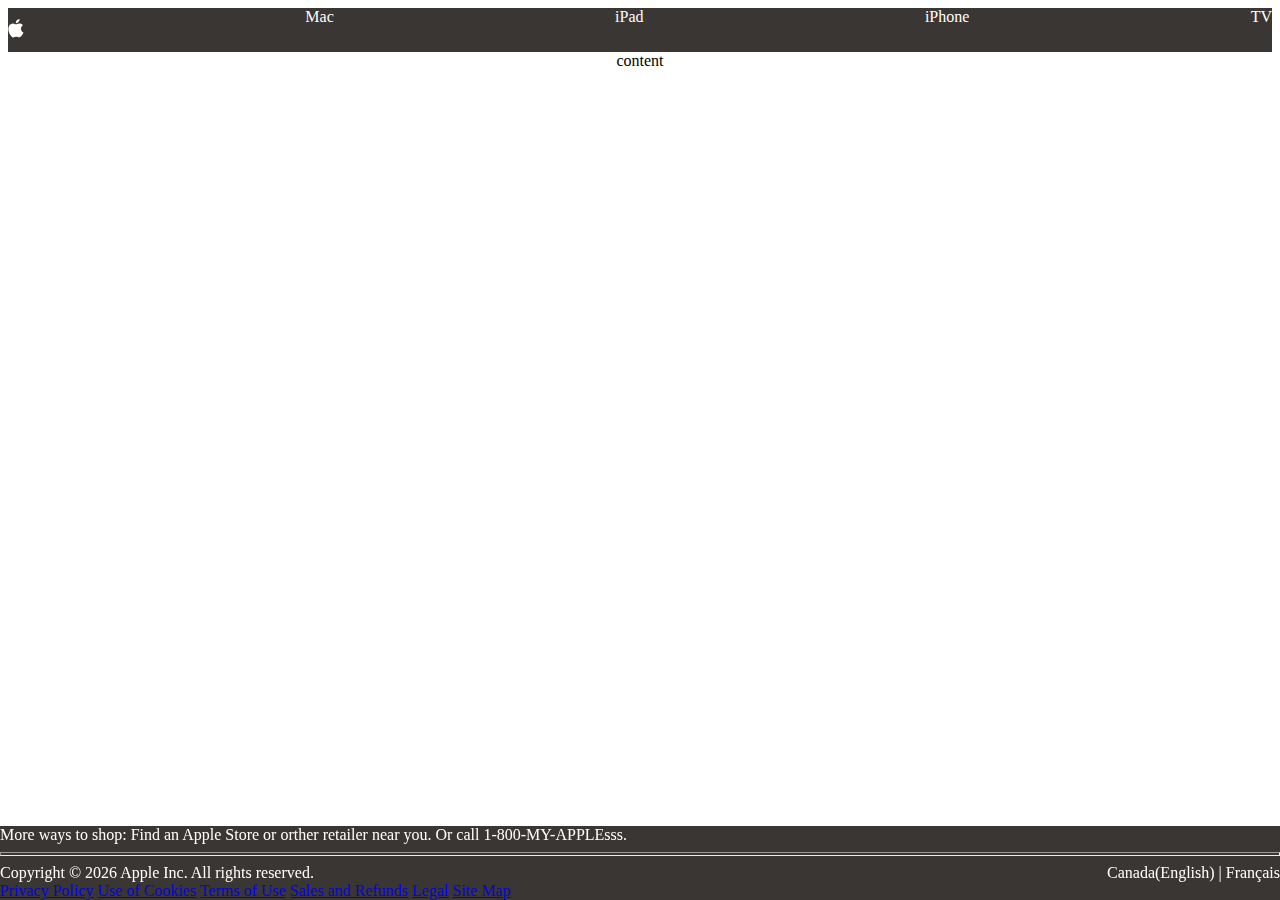
==== exercise01/index.html @ fb66993c "first commit" ====
<!DOCTYPE html>
<html lang="en">
  <head>
    <meta charset="UTF-8" />
    <meta http-equiv="X-UA-Compatible" content="IE=edge" />
    <meta name="viewport" content="width=device-width, initial-scale=1.0" />
    <title>Document</title>
    <link rel="stylesheet" href="style.css" />
  </head>
  <body>
    <div class="rows">
      <header>
        <img src="./imgs/icons.svg" alt="apple-logo" />
        <div class="Mac">Mac</div>
        <div class="Ipad">iPad</div>
        <div class="iPhone">iPhone</div>
        <div class="TV">TV</div>
      </header>
      <div>content</div>
      <footer>
        <div class="contact">
          More ways to shop: Find an Apple Store or orther retailer near you. Or
          call 1-800-MY-APPLEsss.
        </div>

        <hr style="height: 2px" class="line" />

        <div class="footer-row">
          <div>
            Copyright ©
            <script>
              document.write(new Date().getFullYear());
            </script>
            Apple Inc. All rights reserved.
          </div>
          <div class="language">Canada(English) | Français</div>
        </div>
        <div class="legal-links">
          <a href="#" class="legal-link"> Privacy Policy</a>
          <a href="#" class="legal-link"> Use of Cookies</a>
          <a href="#" class="legal-link"> Terms of Use</a>
          <a href="#" class="legal-link"> Sales and Refunds</a>
          <a href="#" class="legal-link"> Legal</a>
          <a href="#" class="legal-link"> Site Map</a>
        </div>
      </footer>
    </div>
  </body>
</html>
---- exercise01/style.css ----
header {
  background-color: #3a3633;
  color: #fff;
}

footer {
  background-color: #3a3633;
  color: #fff;
  position: fixed;
  bottom: 0;
}

/* flexbox */
.rows {
  display: flex;
  flex-direction: column;
  align-items: center;
  /* padding: 0 30px; */
  height: 100%;
  /* align-content: space-between; */
}

.footer-row {
  display: flex;
  justify-content: space-between;
}

header {
  width: 100%;
  display: flex;
  flex-direction: row;
  justify-content: space-between;
  /* padding: 200px, 30px; */
}

footer {
  width: 100%;
}
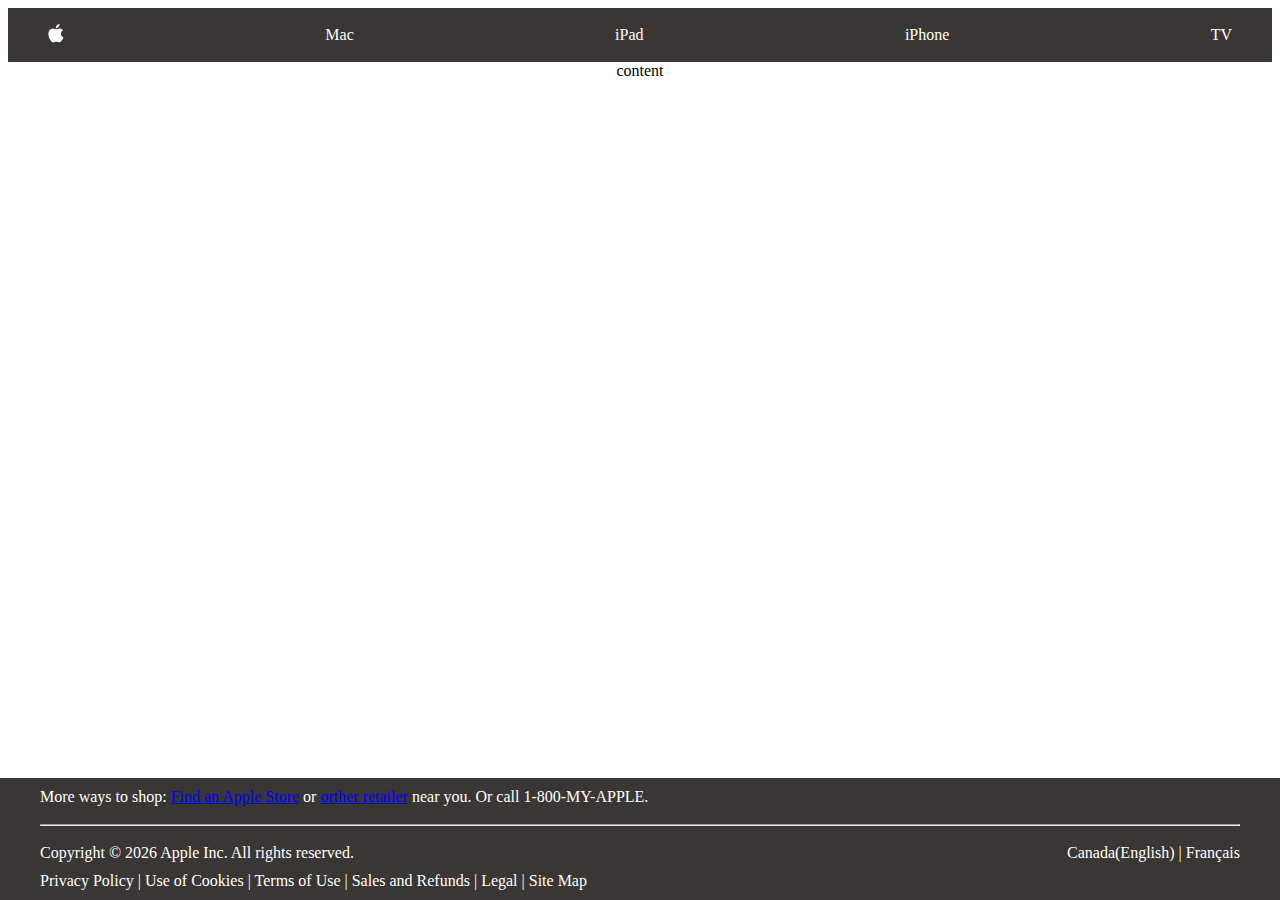
==== commit dd993dc1: "some HTML and CSS changes." ====
--- a/exercise01/index.html
+++ b/exercise01/index.html
@@ -10,7 +10,7 @@
   <body>
     <div class="rows">
       <header>
-        <img src="./imgs/icons.svg" alt="apple-logo" />
+        <img src="./imgs/icons.svg" class="logo" alt="apple-logo" />
         <div class="Mac">Mac</div>
         <div class="Ipad">iPad</div>
         <div class="iPhone">iPhone</div>
@@ -19,14 +19,16 @@
       <div>content</div>
       <footer>
         <div class="contact">
-          More ways to shop: Find an Apple Store or orther retailer near you. Or
-          call 1-800-MY-APPLEsss.
+          More ways to shop:
+          <a href="#" class="apple-store"> Find an Apple Store</a> or
+          <a href="#" class="retailer-info"> orther retailer</a> near you. Or
+          call 1-800-MY-APPLE.
         </div>
 
-        <hr style="height: 2px" class="line" />
+        <hr class="line" style="margin-left: 40px; margin-right: 40px" />
 
         <div class="footer-row">
-          <div>
+          <div class="copyright">
             Copyright ©
             <script>
               document.write(new Date().getFullYear());
@@ -36,11 +38,11 @@
           <div class="language">Canada(English) | Français</div>
         </div>
         <div class="legal-links">
-          <a href="#" class="legal-link"> Privacy Policy</a>
-          <a href="#" class="legal-link"> Use of Cookies</a>
-          <a href="#" class="legal-link"> Terms of Use</a>
-          <a href="#" class="legal-link"> Sales and Refunds</a>
-          <a href="#" class="legal-link"> Legal</a>
+          <a href="#" class="legal-link"> Privacy Policy |</a>
+          <a href="#" class="legal-link"> Use of Cookies |</a>
+          <a href="#" class="legal-link"> Terms of Use |</a>
+          <a href="#" class="legal-link"> Sales and Refunds |</a>
+          <a href="#" class="legal-link"> Legal |</a>
           <a href="#" class="legal-link"> Site Map</a>
         </div>
       </footer>
--- a/exercise01/style.css
+++ b/exercise01/style.css
@@ -10,19 +10,44 @@
   bottom: 0;
 }
 
+.content {
+  margin: 0 auto;
+}
+
+.legal-links a {
+  color: #fff;
+  text-decoration: none;
+}
+
+.contact a {
+  color: blue;
+}
+
+.logo,
+.contact,
+.legal-links,
+.copyright {
+  padding-left: 40px;
+}
+
+.TV,
+.language {
+  padding-right: 40px;
+}
+
 /* flexbox */
 .rows {
   display: flex;
   flex-direction: column;
   align-items: center;
-  /* padding: 0 30px; */
-  height: 100%;
-  /* align-content: space-between; */
+  width: 100%;
 }
 
 .footer-row {
   display: flex;
+  /* padding: 0, 40px; */
   justify-content: space-between;
+  align-items: center;
 }
 
 header {
@@ -30,9 +55,16 @@
   display: flex;
   flex-direction: row;
   justify-content: space-between;
-  /* padding: 200px, 30px; */
+  align-items: center;
+  padding-top: 5px;
+  padding-bottom: 5px;
 }
 
 footer {
   width: 100%;
+  display: flex;
+  flex-direction: column;
+  gap: 10px;
+  padding-top: 10px;
+  padding-bottom: 10px;
 }
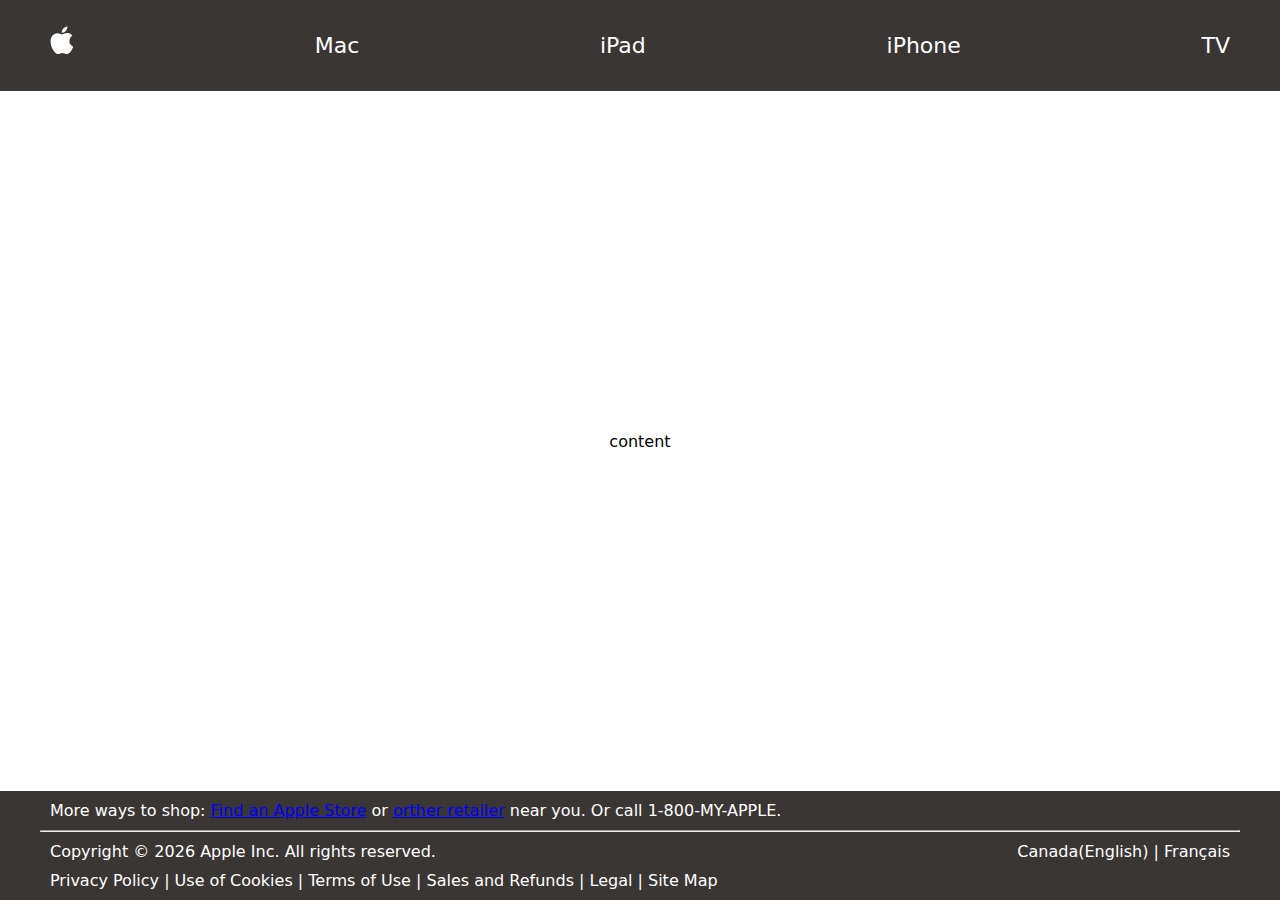
==== commit 09c515d2: "center the content section" ====
--- a/exercise01/index.html
+++ b/exercise01/index.html
@@ -10,13 +10,17 @@
   <body>
     <div class="rows">
       <header>
-        <img src="./imgs/icons.svg" class="logo" alt="apple-logo" />
-        <div class="Mac">Mac</div>
-        <div class="Ipad">iPad</div>
-        <div class="iPhone">iPhone</div>
-        <div class="TV">TV</div>
+        <a href="#"
+          ><img src="./imgs/icons.svg" class="logo" alt="apple-logo"
+        /></a>
+        <a href="#" class="Mac">Mac</a>
+        <a href="#" class="Ipad">iPad</a>
+        <a href="#" class="iPhone">iPhone</a>
+        <a href="#" class="TV">TV</a>
       </header>
-      <div>content</div>
+      <div class="main">
+        <div class="main-text">content</div>
+      </div>
       <footer>
         <div class="contact">
           More ways to shop:
--- a/exercise01/style.css
+++ b/exercise01/style.css
@@ -1,22 +1,44 @@
+* {
+  margin: 0;
+  padding: 0;
+  box-sizing: inherit;
+  font-family: system-ui, -apple-system, BlinkMacSystemFont, "Segoe UI", Roboto,
+    Oxygen, Ubuntu, Cantarell, "Open Sans", "Helvetica Neue", sans-serif;
+}
+
 header {
   background-color: #3a3633;
   color: #fff;
+  font-size: 22px;
+}
+
+header img {
+  height: 3em;
+  width: auto;
+  display: inline-block;
+}
+
+header a {
+  color: #fff;
+  text-decoration: none;
+}
+
+.legal-links a {
+  color: #fff;
+  text-decoration: none;
+}
+
+header a:hover,
+.logo:hover,
+.legal-links a:hover {
+  opacity: 60%;
 }
 
 footer {
   background-color: #3a3633;
   color: #fff;
-  position: fixed;
-  bottom: 0;
-}
-
-.content {
-  margin: 0 auto;
-}
-
-.legal-links a {
-  color: #fff;
-  text-decoration: none;
+  /* position: fixed;
+  bottom: 0; */
 }
 
 .contact a {
@@ -27,27 +49,22 @@
 .contact,
 .legal-links,
 .copyright {
-  padding-left: 40px;
+  padding-left: 50px;
 }
 
 .TV,
 .language {
-  padding-right: 40px;
+  padding-right: 50px;
 }
 
 /* flexbox */
 .rows {
   display: flex;
   flex-direction: column;
-  align-items: center;
+  align-items: stretch;
+  justify-content: space-between;
   width: 100%;
-}
-
-.footer-row {
-  display: flex;
-  /* padding: 0, 40px; */
-  justify-content: space-between;
-  align-items: center;
+  min-height: 100vh;
 }
 
 header {
@@ -56,8 +73,12 @@
   flex-direction: row;
   justify-content: space-between;
   align-items: center;
-  padding-top: 5px;
-  padding-bottom: 5px;
+  padding-top: 10px;
+  padding-bottom: 10px;
+}
+
+.main {
+  align-self: center;
 }
 
 footer {
@@ -68,3 +89,10 @@
   padding-top: 10px;
   padding-bottom: 10px;
 }
+
+.footer-row {
+  display: flex;
+  /* padding: 0, 40px; */
+  justify-content: space-between;
+  align-items: center;
+}
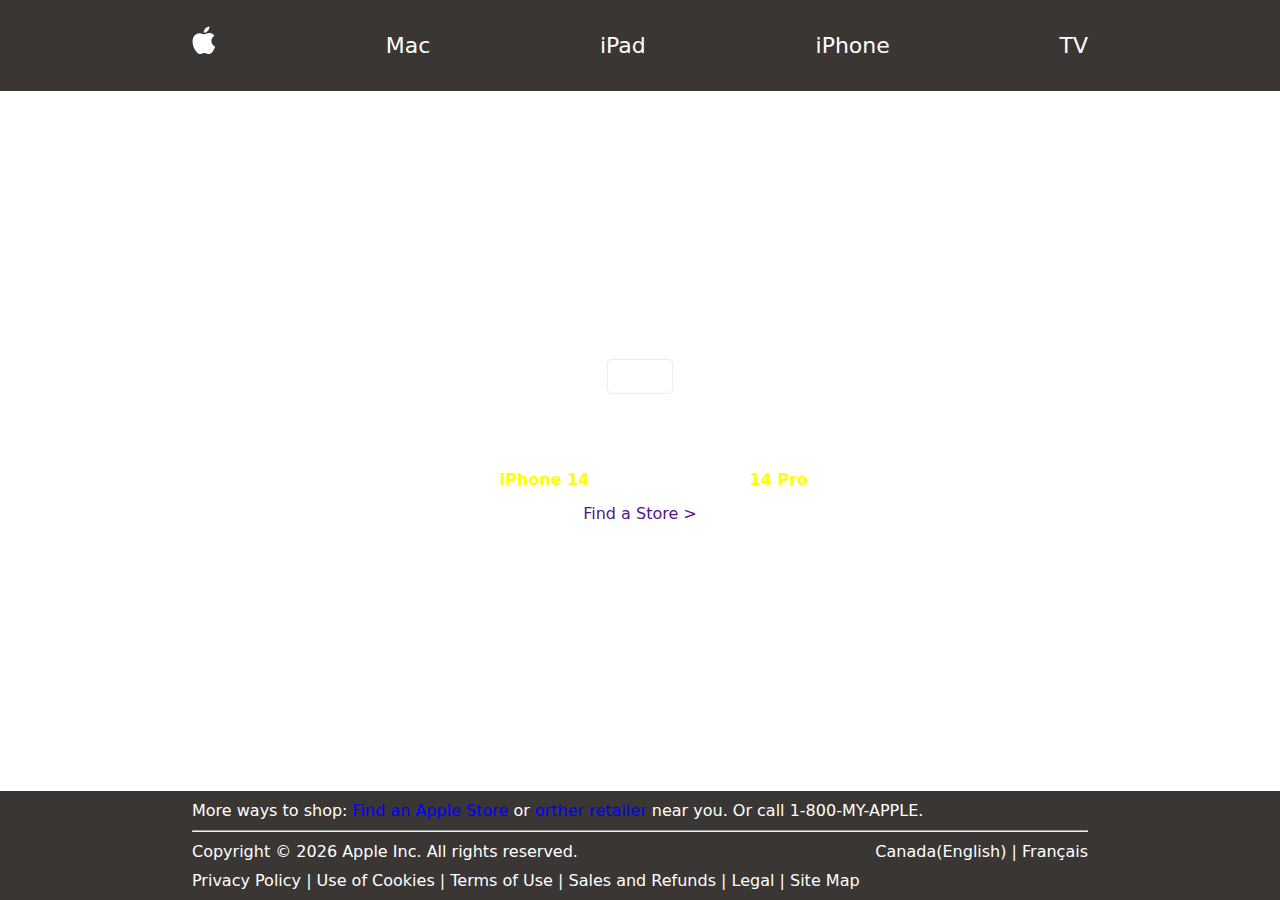
==== commit 67affe0b: "add info to main section" ====
--- a/exercise01/index.html
+++ b/exercise01/index.html
@@ -10,44 +10,59 @@
   <body>
     <div class="rows">
       <header>
-        <a href="#"
-          ><img src="./imgs/icons.svg" class="logo" alt="apple-logo"
-        /></a>
-        <a href="#" class="Mac">Mac</a>
-        <a href="#" class="Ipad">iPad</a>
-        <a href="#" class="iPhone">iPhone</a>
-        <a href="#" class="TV">TV</a>
+        <div class="header-elements">
+          <a href="#"
+            ><img src="./imgs/icons.svg" class="logo" alt="apple-logo"
+          /></a>
+          <a href="#" class="Mac">Mac</a>
+          <a href="#" class="Ipad">iPad</a>
+          <a href="#" class="iPhone">iPhone</a>
+          <a href="#" class="TV">TV</a>
+        </div>
       </header>
       <div class="main">
-        <div class="main-text">content</div>
+        <a href="#" class="apple-main-btn">Apple</a>
+        <h1 class="main-text">Get iPhone 14 Pro from $0 down.*</h1>
+        <h2 class="sub-head">
+          Trade in your current iPhone and get
+          <span class="iphone14-link"> iPhone 14 </span> from $0 down or
+          <span href="#" class="iphone14-link">14 Pro </span> from $79 down at
+          an Apple Store.
+        </h2>
+        <a href="https://www.apple.com/ca/retail/" class="store-btn">
+          Find a Store >
+        </a>
       </div>
+
       <footer>
-        <div class="contact">
-          More ways to shop:
-          <a href="#" class="apple-store"> Find an Apple Store</a> or
-          <a href="#" class="retailer-info"> orther retailer</a> near you. Or
-          call 1-800-MY-APPLE.
-        </div>
+        <div class="footer-elements">
+          <div class="contact">
+            More ways to shop:
+            <a href="#" class="apple-store"> Find an Apple Store</a> or
+            <a href="#" class="retailer-info"> orther retailer</a> near you. Or
+            call 1-800-MY-APPLE.
+          </div>
 
-        <hr class="line" style="margin-left: 40px; margin-right: 40px" />
+          <hr class="line" />
 
-        <div class="footer-row">
-          <div class="copyright">
-            Copyright ©
-            <script>
-              document.write(new Date().getFullYear());
-            </script>
-            Apple Inc. All rights reserved.
+          <div class="footer-row">
+            <div class="copyright">
+              Copyright ©
+              <script>
+                document.write(new Date().getFullYear());
+              </script>
+              Apple Inc. All rights reserved.
+            </div>
+            <div class="language">Canada(English) | Français</div>
           </div>
-          <div class="language">Canada(English) | Français</div>
-        </div>
-        <div class="legal-links">
-          <a href="#" class="legal-link"> Privacy Policy |</a>
-          <a href="#" class="legal-link"> Use of Cookies |</a>
-          <a href="#" class="legal-link"> Terms of Use |</a>
-          <a href="#" class="legal-link"> Sales and Refunds |</a>
-          <a href="#" class="legal-link"> Legal |</a>
-          <a href="#" class="legal-link"> Site Map</a>
+          <div class="legal-links">
+            <a href="#" class="legal-link"> Privacy Policy |</a>
+            <a href="#" class="legal-link"> Use of Cookies |</a>
+            <a href="#" class="legal-link"> Terms of Use |</a>
+            <a href="#" class="legal-link"> Sales and Refunds |</a>
+            <a href="#" class="legal-link"> Legal |</a>
+            <a href="#" class="legal-link"> Site Map</a>
+          </div>
         </div>
       </footer>
     </div>
--- a/exercise01/style.css
+++ b/exercise01/style.css
@@ -1,9 +1,50 @@
 * {
   margin: 0;
   padding: 0;
-  box-sizing: inherit;
+  box-sizing: border-box;
   font-family: system-ui, -apple-system, BlinkMacSystemFont, "Segoe UI", Roboto,
     Oxygen, Ubuntu, Cantarell, "Open Sans", "Helvetica Neue", sans-serif;
+}
+
+a {
+  text-decoration: none;
+}
+
+.apple-main-btn {
+  border: 1px solid rgba(211, 211, 211, 0.437);
+  background-color: transparent;
+  padding: 7px 9px;
+  border-radius: 5px;
+  color: #fff;
+}
+
+.store-btn {
+  border: 0;
+  background-color: transparent;
+  color: rgb(86, 18, 139);
+  text-decoration: none;
+}
+
+h1,
+h2 {
+  color: #fff;
+}
+
+h1 {
+  font-size: 40px;
+}
+
+.iphone14-link:hover {
+  font-size: 20px;
+}
+
+h2 {
+  font-size: 16px;
+}
+
+.iphone14-link {
+  color: yellow;
+  text-decoration: none;
 }
 
 header {
@@ -15,7 +56,7 @@
 header img {
   height: 3em;
   width: auto;
-  display: inline-block;
+  /* display: inline-block; */
 }
 
 header a {
@@ -45,7 +86,7 @@
   color: blue;
 }
 
-.logo,
+/* .logo,
 .contact,
 .legal-links,
 .copyright {
@@ -55,13 +96,13 @@
 .TV,
 .language {
   padding-right: 50px;
-}
+} */
 
 /* flexbox */
 .rows {
   display: flex;
   flex-direction: column;
-  align-items: stretch;
+  align-items: center;
   justify-content: space-between;
   width: 100%;
   min-height: 100vh;
@@ -69,6 +110,12 @@
 
 header {
   width: 100%;
+  display: flex;
+  justify-content: center;
+}
+
+.header-elements {
+  width: 70%;
   display: flex;
   flex-direction: row;
   justify-content: space-between;
@@ -78,11 +125,33 @@
 }
 
 .main {
-  align-self: center;
+  background-image: url(../imgs/apple_background.jpg);
+  background-repeat: no-repeat;
+  background-size: cover;
+  background-attachment: fixed;
+  background-position: center;
+  display: flex;
+  flex: 1;
+  flex-direction: column;
+  justify-content: center;
+  align-items: center;
+  width: 100%;
+  gap: 15px;
+}
+
+h1 {
+  width: 100%;
+  text-align: center;
 }
 
 footer {
   width: 100%;
+  display: flex;
+  justify-content: center;
+}
+
+.footer-elements {
+  width: 70%;
   display: flex;
   flex-direction: column;
   gap: 10px;
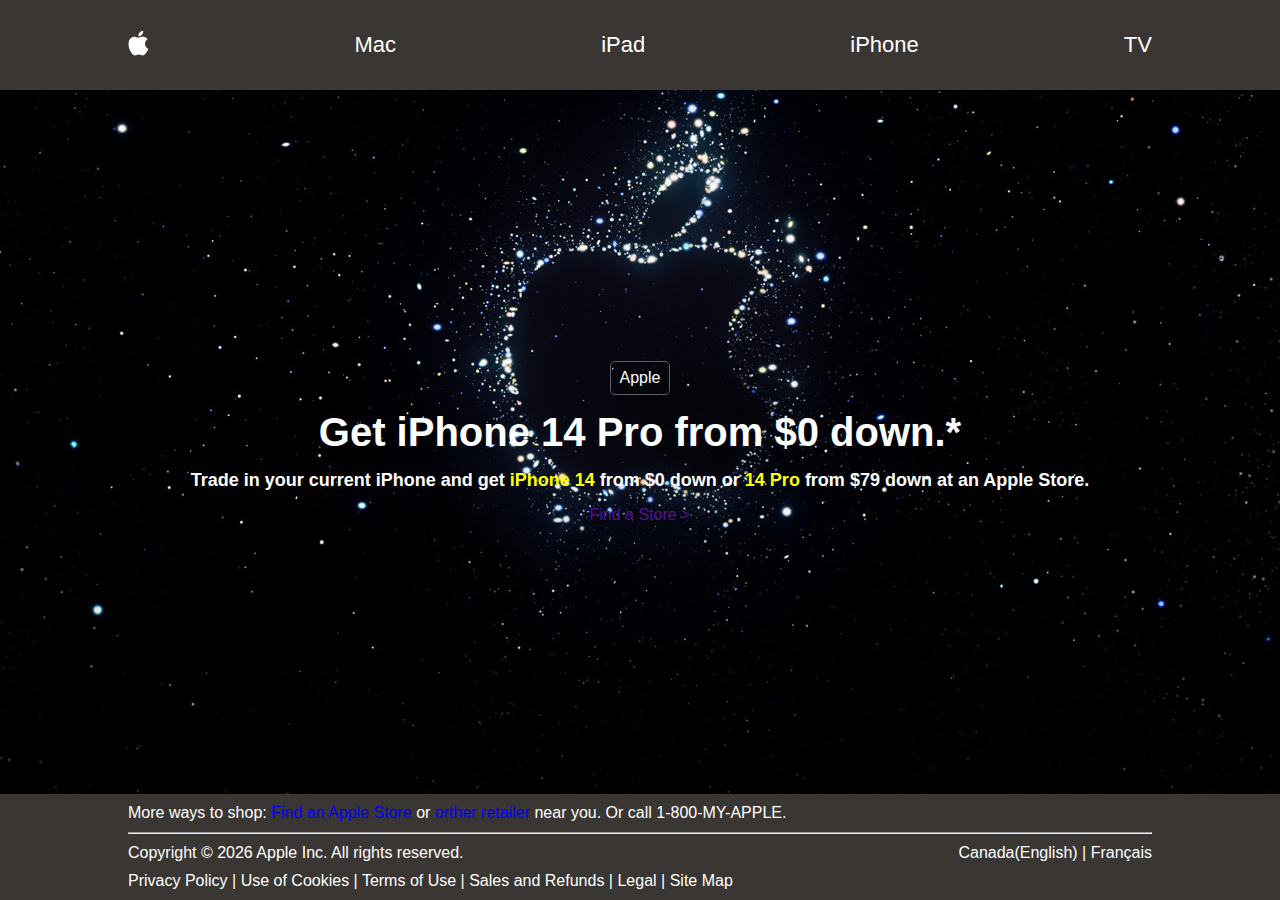
==== commit a387ea79: "add a new page about iphone products" ====
--- a/exercise01/index.html
+++ b/exercise01/index.html
@@ -5,20 +5,18 @@
     <meta http-equiv="X-UA-Compatible" content="IE=edge" />
     <meta name="viewport" content="width=device-width, initial-scale=1.0" />
     <title>Document</title>
-    <link rel="stylesheet" href="style.css" />
+    <link rel="stylesheet" href="./Css/style.css" />
   </head>
   <body>
     <div class="rows">
       <header>
-        <div class="header-elements">
-          <a href="#"
-            ><img src="./imgs/icons.svg" class="logo" alt="apple-logo"
-          /></a>
-          <a href="#" class="Mac">Mac</a>
-          <a href="#" class="Ipad">iPad</a>
-          <a href="#" class="iPhone">iPhone</a>
-          <a href="#" class="TV">TV</a>
-        </div>
+        <a href="#"
+          ><img src="./imgs/icons.svg" class="logo" alt="apple-logo"
+        /></a>
+        <a href="#" class="Mac">Mac</a>
+        <a href="#" class="Ipad">iPad</a>
+        <a href="#" class="iPhone">iPhone</a>
+        <a href="#" class="TV">TV</a>
       </header>
       <div class="main">
         <a href="#" class="apple-main-btn">Apple</a>
@@ -35,34 +33,32 @@
       </div>
 
       <footer>
-        <div class="footer-elements">
-          <div class="contact">
-            More ways to shop:
-            <a href="#" class="apple-store"> Find an Apple Store</a> or
-            <a href="#" class="retailer-info"> orther retailer</a> near you. Or
-            call 1-800-MY-APPLE.
+        <div class="contact">
+          More ways to shop:
+          <a href="#" class="apple-store"> Find an Apple Store</a> or
+          <a href="#" class="retailer-info"> orther retailer</a> near you. Or
+          call 1-800-MY-APPLE.
+        </div>
+
+        <hr class="line" />
+
+        <div class="footer-row">
+          <div class="copyright">
+            Copyright ©
+            <script>
+              document.write(new Date().getFullYear());
+            </script>
+            Apple Inc. All rights reserved.
           </div>
-
-          <hr class="line" />
-
-          <div class="footer-row">
-            <div class="copyright">
-              Copyright ©
-              <script>
-                document.write(new Date().getFullYear());
-              </script>
-              Apple Inc. All rights reserved.
-            </div>
-            <div class="language">Canada(English) | Français</div>
-          </div>
-          <div class="legal-links">
-            <a href="#" class="legal-link"> Privacy Policy |</a>
-            <a href="#" class="legal-link"> Use of Cookies |</a>
-            <a href="#" class="legal-link"> Terms of Use |</a>
-            <a href="#" class="legal-link"> Sales and Refunds |</a>
-            <a href="#" class="legal-link"> Legal |</a>
-            <a href="#" class="legal-link"> Site Map</a>
-          </div>
+          <div class="language">Canada(English) | Français</div>
+        </div>
+        <div class="legal-links">
+          <a href="#" class="legal-link"> Privacy Policy |</a>
+          <a href="#" class="legal-link"> Use of Cookies |</a>
+          <a href="#" class="legal-link"> Terms of Use |</a>
+          <a href="#" class="legal-link"> Sales and Refunds |</a>
+          <a href="#" class="legal-link"> Legal |</a>
+          <a href="#" class="legal-link"> Site Map</a>
         </div>
       </footer>
     </div>
--- a/exercise01/Css/style.css
+++ b/exercise01/Css/style.css
@@ -0,0 +1,178 @@
+* {
+  margin: 0;
+  padding: 0;
+  box-sizing: border-box;
+  font-family: SF Pro Display, SF Pro Icons, Helvetica Neue, Helvetica, Arial,
+    sans-serif;
+}
+
+a {
+  text-decoration: none;
+}
+
+.apple-main-btn {
+  border: 1px solid rgba(211, 211, 211, 0.437);
+  background-color: transparent;
+  padding: 7px 9px;
+  border-radius: 5px;
+  color: #fff;
+}
+
+.store-btn {
+  border: 0;
+  background-color: transparent;
+  color: rgb(86, 18, 139);
+  text-decoration: none;
+}
+
+h1,
+h2 {
+  color: #fff;
+}
+
+h1 {
+  font-size: 40px;
+}
+
+.iphone14-link:hover {
+  font-size: 20px;
+}
+
+h2 {
+  font-size: 18px;
+}
+
+.iphone14-link {
+  color: yellow;
+  text-decoration: none;
+}
+
+header {
+  background-color: #3a3633;
+  color: #fff;
+  font-size: 22px;
+}
+
+.sub-head {
+  padding: 0 20px;
+  text-align: center;
+}
+
+header img {
+  height: 3em;
+  width: auto;
+  /* display: inline-block; */
+}
+
+header a {
+  color: #fff;
+  text-decoration: none;
+}
+
+.legal-links a {
+  color: #fff;
+  text-decoration: none;
+}
+
+header a:hover,
+.logo:hover,
+.legal-links a:hover {
+  opacity: 60%;
+}
+
+footer {
+  background-color: #3a3633;
+  color: #fff;
+  /* position: fixed;
+  bottom: 0; */
+}
+
+.contact a {
+  color: blue;
+}
+
+/* .logo,
+.contact,
+.legal-links,
+.copyright {
+  padding-left: 50px;
+}
+
+.TV,
+.language {
+  padding-right: 50px;
+} */
+
+/* flexbox */
+.rows {
+  display: flex;
+  flex-direction: column;
+  align-items: center;
+  justify-content: space-between;
+  width: 100%;
+  min-height: 100vh;
+}
+
+.logo {
+  padding-top: 7px;
+}
+
+header {
+  width: 100%;
+  display: flex;
+  justify-content: center;
+  justify-content: space-between;
+  align-items: center;
+  padding: 10px 10%;
+  max-height: 90px;
+}
+
+.main {
+  background-image: url(../imgs/apple_background.jpg);
+  /*background-repeat: no-repeat;*/
+  background-size: auto; /*本来是cover但是不想让它跟着屏幕变化而变化 */
+  background-attachment: fixed;
+  background-position: center;
+  display: flex;
+  flex: 1;
+  flex-direction: column;
+  justify-content: center;
+  align-items: center;
+  width: 100%;
+  gap: 15px;
+}
+
+h1 {
+  width: 100%;
+  text-align: center;
+}
+
+footer {
+  width: 100%;
+  display: flex;
+  justify-content: center;
+  flex-direction: column;
+  gap: 10px;
+  padding: 10px 10%;
+  max-height: 109px;
+}
+
+.footer-row {
+  display: flex;
+  /* padding: 0, 40px; */
+  justify-content: space-between;
+  align-items: center;
+}
+
+@media only screen and (max-width: 415px) {
+  footer {
+    font-size: 10px;
+    gap: 1px;
+  }
+}
+
+@media only screen and (max-width: 912px) {
+  footer {
+    font-size: 12px;
+  }
+}
